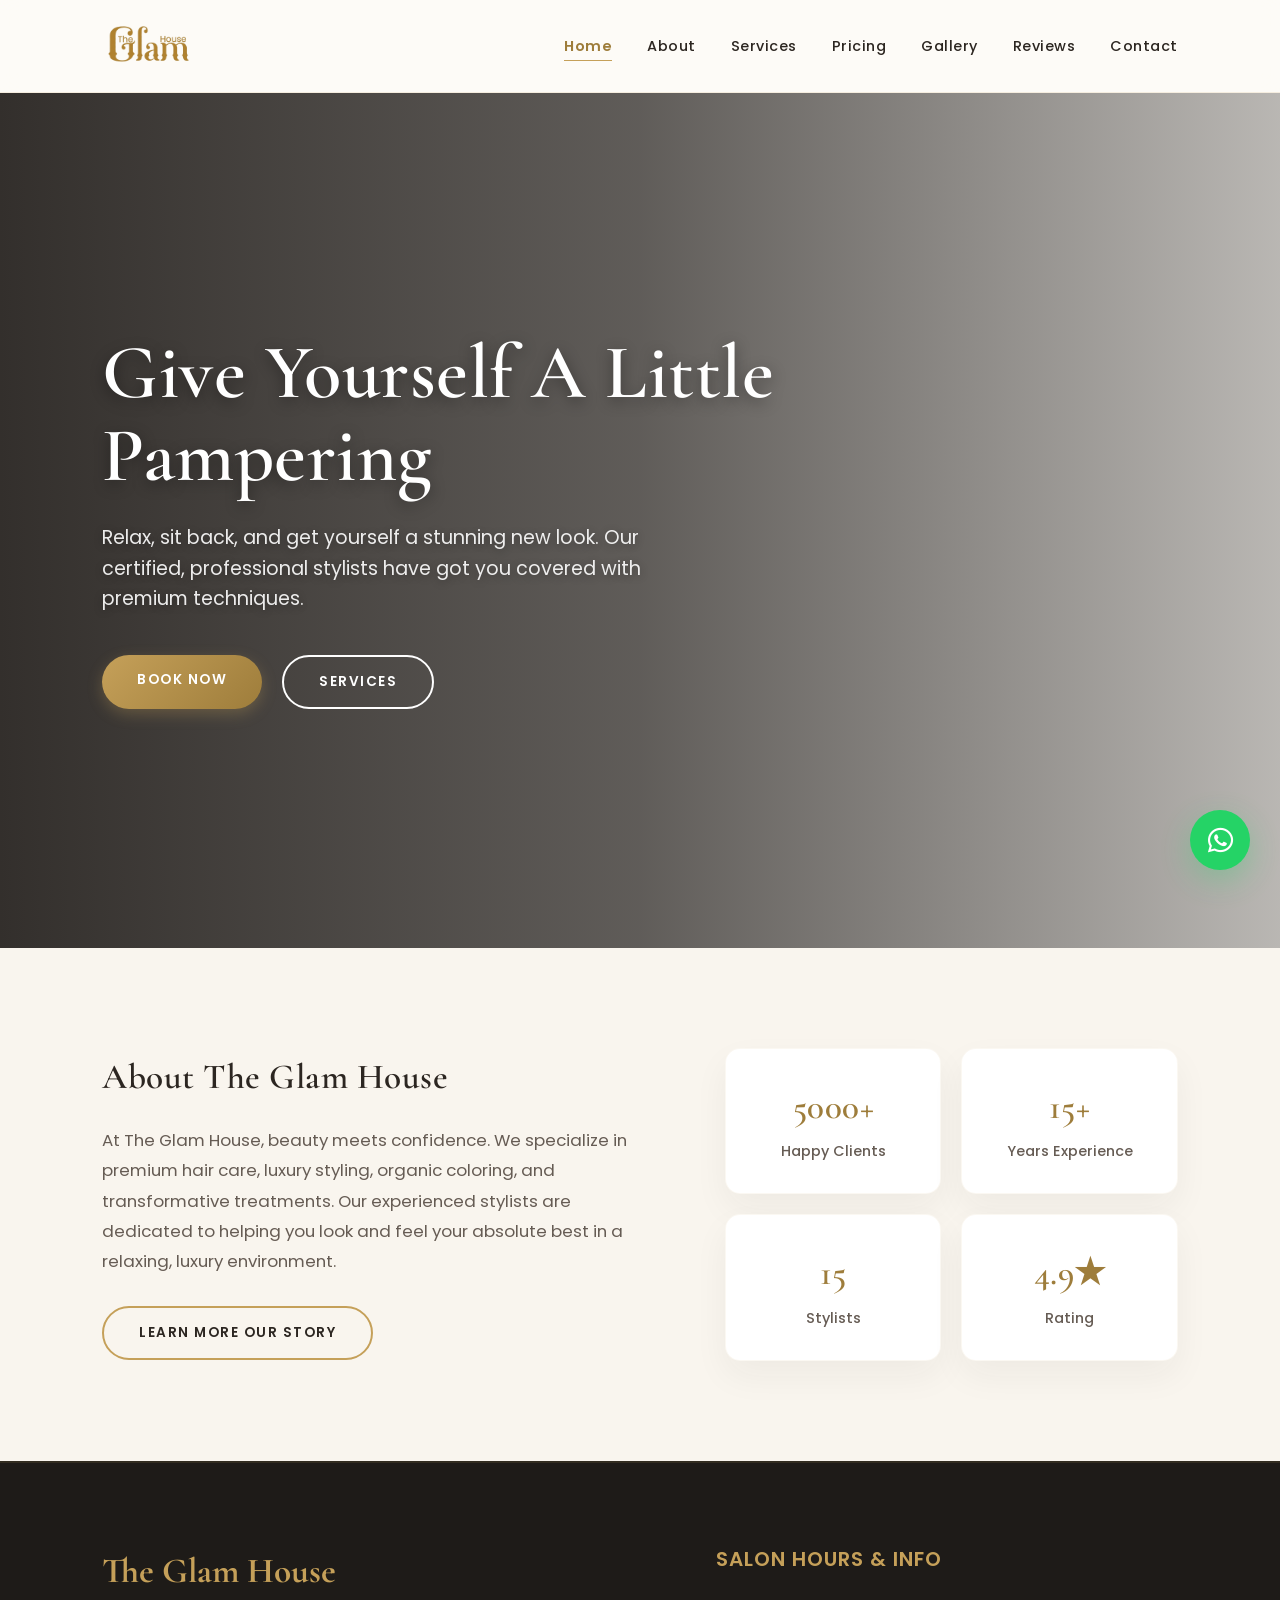
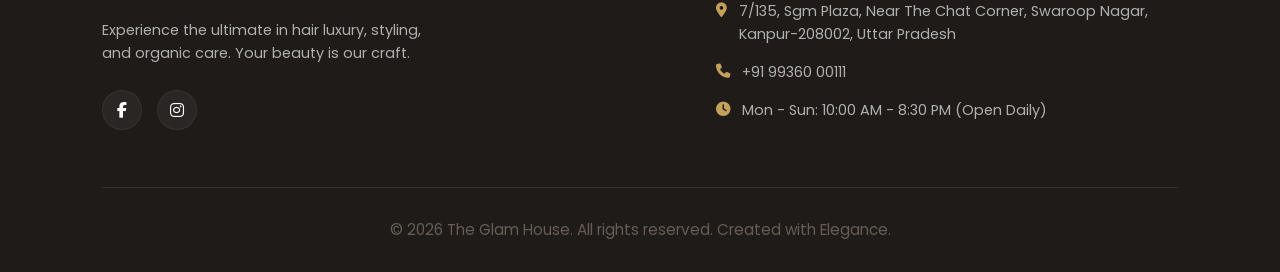
==== index.html @ 09b4316a "feat: implement catalog services, reviews, styling, and mobile responsiveness fixes" ====
<!DOCTYPE html>
<html lang="en">
<head>
    <meta charset="UTF-8">
    <meta name="viewport" content="width=device-width, initial-scale=1.0">
    <title>The Glam House | Premium Hair Salon & Luxury Styling</title>
    <meta name="description" content="Welcome to The Glam House, a premium hair salon specializing in luxury styling, custom hair coloring, restorative spa treatments, and bridal care.">
    <meta name="keywords" content="luxury hair salon, hair styling, hair coloring, keratin treatments, hair spa, salon mumbai, book hair appointment">
    
    <!-- Open Graph Tags -->
    <meta property="og:title" content="The Glam House | Premium Hair Salon & Luxury Styling">
    <meta property="og:description" content="Experience professional, premium hair care and styling tailored to your unique personality. Book your transformation today.">
    <meta property="og:type" content="website">
    
    <link rel="stylesheet" href="style.css">
    
    <!-- Google Fonts: Cormorant Garamond & Poppins -->
    <link rel="preconnect" href="https://fonts.googleapis.com">
    <link rel="preconnect" href="https://fonts.gstatic.com" crossorigin>
    <link href="https://fonts.googleapis.com/css2?family=Cormorant+Garamond:ital,wght@0,400;0,500;0,600;0,700;1,400&family=Poppins:wght@300;400;500;600;700&display=swap" rel="stylesheet">
    
    <!-- Font Awesome -->
    <link rel="stylesheet" href="https://cdnjs.cloudflare.com/ajax/libs/font-awesome/6.5.1/css/all.min.css">
</head>
<body>

    <!-- Header / Navigation -->
    <header>
        <nav class="navbar" id="navbar">
            <div class="logo">
                <a href="index.html"><img src="logo.png" alt="The Glam House Logo" class="logo-img"></a>
            </div>
            <ul class="nav-links">
                <li><a href="index.html" class="active">Home</a></li>
                <li><a href="about.html">About</a></li>
                <li><a href="services.html">Services</a></li>
                <li><a href="pricing.html">Pricing</a></li>
                <li><a href="gallery.html">Gallery</a></li>
                <li><a href="reviews.html">Reviews</a></li>
                <li><a href="contact.html">Contact</a></li>
            </ul>
            <div class="menu-btn" aria-label="Toggle Navigation Menu">
                <i class="fa-solid fa-bars"></i>
            </div>
        </nav>
    </header>

    <!-- Main Content -->
    <main>
        <!-- Hero Section -->
        <section class="hero">
            <div class="hero-content">
                <h1>Give Yourself A Little Pampering</h1>
                <p>
                    Relax, sit back, and get yourself a stunning new look. Our certified, professional stylists have got you covered with premium techniques.
                </p>
                <div class="hero-buttons">
                    <a href="contact.html" class="btn">Book Now</a>
                    <a href="services.html" class="btn-outline">Services</a>
                </div>
            </div>
        </section>

        <!-- About Section Preview -->
        <section class="about-section">
            <div class="about-content">
                <div class="about-text">
                    <h3>About The Glam House</h3>
                    <p>
                        At The Glam House, beauty meets confidence. We specialize in premium hair care, luxury styling, organic coloring, and transformative treatments. Our experienced stylists are dedicated to helping you look and feel your absolute best in a relaxing, luxury environment.
                    </p>
                    <a href="about.html" class="btn-outline">Learn More Our Story</a>
                </div>
                <div class="about-section-stats">
                    <div class="stat-box">
                        <h4>5000+</h4>
                        <p>Happy Clients</p>
                    </div>
                    <div class="stat-box">
                        <h4>15+</h4>
                        <p>Years Experience</p>
                    </div>
                    <div class="stat-box">
                        <h4>15</h4>
                        <p>Stylists</p>
                    </div>
                    <div class="stat-box">
                        <h4>4.9★</h4>
                        <p>Rating</p>
                    </div>
                </div>
            </div>
        </section>
    </main>

    <!-- Sitewide Footer -->
    <footer>
        <div class="footer-content">
            <div class="footer-brand">
                <div class="footer-logo">The Glam House</div>
                <p>Experience the ultimate in hair luxury, styling, and organic care. Your beauty is our craft.</p>
                <div class="social-icons">
                    <a href="https://www.facebook.com/theglamhousekanpur/" target="_blank" aria-label="Facebook"><i class="fab fa-facebook-f"></i></a>
                    <a href="https://www.instagram.com/theglamhouse.kanpur/?hl=en" target="_blank" aria-label="Instagram"><i class="fab fa-instagram"></i></a>
                    
                </div>
            </div>
            <div class="footer-contact">
                <h4>Salon Hours & Info</h4>
                <p><i class="fa-solid fa-location-dot"></i> 7/135, Sgm Plaza, Near The Chat Corner, Swaroop Nagar, Kanpur-208002, Uttar Pradesh</p>
                <p><i class="fa-solid fa-phone"></i> +91 99360 00111</p>
                <p><i class="fa-solid fa-clock"></i> Mon - Sun: 10:00 AM - 8:30 PM (Open Daily)</p>
            </div>
        </div>
        <div class="footer-bottom">
            <p>&copy; 2026 The Glam House. All rights reserved. Created with Elegance.</p>
        </div>
    </footer>

    <!-- Sitewide WhatsApp Floating Widget -->
    <a href="https://wa.me/919936000111?text=Hello%20The%20Glam%20House!%20I%20would%20like%20to%20inquire%20about%20booking%20an%20appointment." class="whatsapp-float" target="_blank" aria-label="Chat on WhatsApp">
        <i class="fab fa-whatsapp"></i>
    </a>

    <!-- Scripts -->
    <script src="script.js"></script>
</body>
</html>
---- style.css ----
/* ==========================================
   THE GLAM HOUSE - PREMIUM LUXURY STYLING
   ========================================== */

/* Design Variables */
:root {
    --bg-primary: #fdfbf7;
    --bg-secondary: #f9f5ee;
    --text-primary: #2c2621;
    --text-secondary: #665c54;
    --accent-gold: #c5a059;
    --accent-gold-dark: #9e7d3b;
    --accent-gold-light: rgba(197, 160, 89, 0.12);
    --white: #ffffff;
    --black-matte: #1e1b18;
    --shadow-lux: 0 15px 35px rgba(44, 38, 33, 0.05);
    --shadow-hover: 0 20px 45px rgba(197, 160, 89, 0.15);
    --transition-smooth: all 0.4s cubic-bezier(0.4, 0, 0.2, 1);
    --transition-fast: all 0.2s ease;
}

/* Global Reset & Base Styling */
* {
    margin: 0;
    padding: 0;
    box-sizing: border-box;
}

html {
    scroll-behavior: smooth;
    font-size: 16px;
}

body {
    background-color: var(--bg-primary);
    color: var(--text-primary);
    font-family: 'Poppins', sans-serif;
    line-height: 1.6;
    overflow-x: hidden;
}

main {
    min-height: 70vh;
}

/* Typography */
h1, h2, h3, h4 {
    font-family: 'Cormorant Garamond', serif;
    font-weight: 600;
    letter-spacing: 0.5px;
}

h1 {
    font-size: 3.5rem;
    line-height: 1.1;
    color: var(--text-primary);
}

h2 {
    font-size: 2.8rem;
    text-align: center;
    color: var(--text-primary);
    margin-bottom: 15px;
    position: relative;
}

h2::after {
    content: '';
    display: block;
    width: 60px;
    height: 2px;
    background: var(--accent-gold);
    margin: 15px auto 0;
}

p {
    font-size: 0.95rem;
    color: var(--text-secondary);
}

a {
    text-decoration: none;
    color: inherit;
    transition: var(--transition-fast);
}

section {
    padding: 100px 8%;
}

/* Helper Class: Button Styling */
.btn, .btn-outline {
    display: inline-block;
    padding: 14px 35px;
    border-radius: 50px;
    font-size: 0.85rem;
    font-weight: 600;
    letter-spacing: 1.5px;
    text-transform: uppercase;
    cursor: pointer;
    transition: var(--transition-smooth);
    font-family: 'Poppins', sans-serif;
    text-align: center;
}

.btn {
    background: linear-gradient(135deg, var(--accent-gold), var(--accent-gold-dark));
    color: var(--white);
    border: none;
    box-shadow: 0 5px 15px rgba(197, 160, 89, 0.3);
}

.btn:hover {
    transform: translateY(-3px);
    box-shadow: 0 8px 25px rgba(197, 160, 89, 0.45);
}

.btn-outline {
    background: transparent;
    color: var(--text-primary);
    border: 2px solid var(--accent-gold);
}

.btn-outline:hover {
    background: var(--accent-gold-light);
    transform: translateY(-3px);
}

/* ==========================================
   HEADER & NAVBAR
   ========================================== */
.navbar {
    display: flex;
    justify-content: space-between;
    align-items: center;
    padding: 20px 8%;
    background: rgba(253, 251, 247, 0.9);
    backdrop-filter: blur(12px);
    -webkit-backdrop-filter: blur(12px);
    position: sticky;
    top: 0;
    z-index: 1000;
    border-bottom: 1px solid rgba(197, 160, 89, 0.15);
    transition: var(--transition-smooth);
}

.logo {
    display: flex;
    align-items: center;
}

.logo-img {
    height: 52px;
    width: auto;
    display: block;
    object-fit: contain;
    transition: var(--transition-smooth);
}

.logo-img:hover {
    transform: scale(1.03);
}

.nav-links {
    display: flex;
    list-style: none;
    gap: 35px;
    align-items: center;
}

.nav-links a {
    font-size: 0.9rem;
    font-weight: 500;
    color: var(--text-primary);
    position: relative;
    padding: 5px 0;
    letter-spacing: 0.5px;
}

.nav-links a::after {
    content: '';
    position: absolute;
    bottom: 0;
    left: 0;
    width: 0;
    height: 1.5px;
    background-color: var(--accent-gold);
    transition: var(--transition-smooth);
}

.nav-links a:hover::after,
.nav-links a.active::after {
    width: 100%;
}

.nav-links a.active {
    color: var(--accent-gold-dark);
    font-weight: 600;
}

.menu-btn {
    display: none;
    font-size: 1.5rem;
    cursor: pointer;
    color: var(--text-primary);
    transition: var(--transition-fast);
}

.menu-btn:hover {
    color: var(--accent-gold);
}

/* ==========================================
   HERO SECTION (HOME)
   ========================================== */
.hero {
    min-height: 95vh;
    display: flex;
    align-items: center;
    padding: 80px 8%;
    background: linear-gradient(to right, rgba(29, 25, 22, 0.90) 0%, rgba(29, 25, 22, 0.70) 50%, rgba(29, 25, 22, 0.3) 100%), 
                url('https://images.unsplash.com/photo-1596462502278-27bfdc403348?w=1600') no-repeat center center/cover;
    position: relative;
}

.hero-content {
    max-width: 700px;
    z-index: 2;
    animation: fadeIn 1s ease;
}

.hero-content h1 {
    font-size: 4.8rem;
    color: var(--white);
    line-height: 1.08;
    margin-bottom: 25px;
    text-shadow: 0 4px 15px rgba(0, 0, 0, 0.4);
}

.hero-content p {
    font-size: 1.2rem;
    color: rgba(255, 255, 255, 0.9);
    margin-bottom: 40px;
    max-width: 550px;
    text-shadow: 0 2px 8px rgba(0, 0, 0, 0.3);
}

.hero-buttons {
    display: flex;
    gap: 20px;
}

.hero-content .btn-outline {
    color: var(--white);
    border-color: var(--white);
}

.hero-content .btn-outline:hover {
    background: rgba(255, 255, 255, 0.15);
    border-color: var(--accent-gold);
}

/* ==========================================
   ABOUT PREVIEW / SECTION
   ========================================== */
.about-section {
    background-color: var(--bg-secondary);
}

.about-content {
    display: flex;
    justify-content: space-between;
    align-items: center;
    gap: 80px;
}

.about-text {
    flex: 1.2;
}

.about-text h3 {
    font-size: 2.2rem;
    margin-bottom: 20px;
    color: var(--text-primary);
}

.about-text p {
    font-size: 1.05rem;
    line-height: 1.8;
    margin-bottom: 30px;
}

.about-section-stats {
    flex: 1;
    display: grid;
    grid-template-columns: 1fr 1fr;
    gap: 20px;
}

.stat-box {
    background: var(--white);
    padding: 30px 20px;
    border-radius: 15px;
    text-align: center;
    box-shadow: var(--shadow-lux);
    transition: var(--transition-smooth);
    border: 1px solid rgba(197, 160, 89, 0.08);
}

.stat-box:hover {
    transform: translateY(-5px);
    box-shadow: var(--shadow-hover);
    border-color: var(--accent-gold-light);
}

.stat-box h4 {
    font-size: 2.2rem;
    color: var(--accent-gold-dark);
    margin-bottom: 5px;
}

.stat-box p {
    font-size: 0.9rem;
    font-weight: 500;
}

/* ==========================================
   ABOUT PAGE
   ========================================== */
.about-hero-section {
    background: linear-gradient(rgba(44, 38, 33, 0.7), rgba(44, 38, 33, 0.7)), 
                url('https://images.unsplash.com/photo-1521590832167-7bcbfaa6381f?w=1600') no-repeat center center/cover;
    height: 40vh;
    display: flex;
    justify-content: center;
    align-items: center;
    text-align: center;
}

.about-hero-content h1 {
    color: var(--white);
    font-size: 4rem;
}

.about-hero-content .subtitle {
    color: var(--accent-gold);
    font-size: 1.2rem;
    letter-spacing: 2px;
    text-transform: uppercase;
    margin-top: 10px;
    font-weight: 500;
}

.about-intro {
    background-color: var(--bg-primary);
}

.about-grid {
    display: grid;
    grid-template-columns: 1.2fr 1fr;
    gap: 80px;
    align-items: center;
}

.about-text-content h2 {
    text-align: left;
    margin-bottom: 25px;
}

.about-text-content h2::after {
    margin: 15px 0 0;
}

.about-text-content p {
    font-size: 1.05rem;
    line-height: 1.8;
    margin-bottom: 20px;
}

.about-image-wrapper img {
    width: 100%;
    border-radius: 20px;
    box-shadow: var(--shadow-lux);
    border: 1px solid rgba(197, 160, 89, 0.15);
}

.about-stats-section {
    background-color: var(--bg-secondary);
}

.stats-grid {
    display: grid;
    grid-template-columns: repeat(4, 1fr);
    gap: 30px;
}

.stat-card {
    background: var(--white);
    padding: 40px 20px;
    border-radius: 20px;
    text-align: center;
    box-shadow: var(--shadow-lux);
    border: 1px solid rgba(197, 160, 89, 0.08);
    transition: var(--transition-smooth);
}

.stat-card:hover {
    transform: translateY(-8px);
    box-shadow: var(--shadow-hover);
    border-color: var(--accent-gold);
}

.stat-icon {
    font-size: 2rem;
    color: var(--accent-gold);
    margin-bottom: 15px;
}

.stat-card h3 {
    font-size: 2.5rem;
    color: var(--text-primary);
    margin-bottom: 5px;
}

.about-team {
    background-color: var(--bg-primary);
}

.section-desc {
    text-align: center;
    max-width: 600px;
    margin: 0 auto 50px;
    font-size: 1.05rem;
}

.team-grid {
    display: grid;
    grid-template-columns: repeat(3, 1fr);
    gap: 40px;
}

.team-card {
    background: var(--white);
    border-radius: 20px;
    overflow: hidden;
    box-shadow: var(--shadow-lux);
    border: 1px solid rgba(197, 160, 89, 0.08);
    transition: var(--transition-smooth);
}

.team-card:hover {
    transform: translateY(-10px);
    box-shadow: var(--shadow-hover);
    border-color: var(--accent-gold-light);
}

.team-card img {
    width: 100%;
    height: 350px;
    object-fit: cover;
    transition: var(--transition-smooth);
}

.team-card:hover img {
    scale: 1.03;
}

.team-info {
    padding: 25px;
    text-align: center;
}

.team-info h3 {
    font-size: 1.6rem;
    color: var(--text-primary);
    margin-bottom: 5px;
}

.team-info .role {
    font-size: 0.85rem;
    color: var(--accent-gold-dark);
    font-weight: 600;
    text-transform: uppercase;
    letter-spacing: 1px;
}

/* ==========================================
   SERVICES & CARDS
   ========================================== */
.services-section {
    background-color: var(--bg-primary);
}

.cards {
    display: grid;
    grid-template-columns: repeat(auto-fit, minmax(280px, 1fr));
    gap: 30px;
    margin-top: 50px;
}

.card {
    background: var(--white);
    padding: 40px 30px;
    border-radius: 20px;
    box-shadow: var(--shadow-lux);
    border: 1px solid rgba(197, 160, 89, 0.06);
    transition: var(--transition-smooth);
    position: relative;
    overflow: hidden;
}

.card::before {
    content: '';
    position: absolute;
    top: 0;
    left: 0;
    width: 100%;
    height: 4px;
    background: linear-gradient(90deg, var(--accent-gold), var(--accent-gold-dark));
    opacity: 0;
    transition: var(--transition-smooth);
}

.card:hover {
    transform: translateY(-8px);
    box-shadow: var(--shadow-hover);
    border-color: rgba(197, 160, 89, 0.25);
}

.card:hover::before {
    opacity: 1;
}

.card-icon {
    font-size: 2.2rem;
    color: var(--accent-gold-dark);
    margin-bottom: 25px;
}

.card h3 {
    font-size: 1.8rem;
    color: var(--text-primary);
    margin-bottom: 15px;
}

.card p {
    font-size: 0.95rem;
    line-height: 1.6;
}

/* ==========================================
   PRICING
   ========================================== */
.pricing-section {
    background-color: var(--bg-primary);
}

.price-card {
    background: var(--white);
    padding: 35px;
    border-radius: 20px;
    box-shadow: var(--shadow-lux);
    border: 1px solid rgba(197, 160, 89, 0.06);
    transition: var(--transition-smooth);
    display: flex;
    flex-direction: column;
    justify-content: space-between;
    align-items: center;
    text-align: center;
    position: relative;
}

.price-card:hover {
    transform: translateY(-8px);
    box-shadow: var(--shadow-hover);
    border-color: rgba(197, 160, 89, 0.25);
}

.price-card h3 {
    font-size: 1.6rem;
    color: var(--text-primary);
    margin-bottom: 15px;
}

.price-card .price-divider {
    width: 40px;
    height: 1px;
    background-color: var(--accent-gold-light);
    margin: 10px 0 15px;
}

.price-card h4 {
    font-size: 2.2rem;
    color: var(--accent-gold-dark);
    font-family: 'Poppins', sans-serif;
    font-weight: 600;
}

/* ==========================================
   GALLERY
   ========================================== */
.gallery-section {
    background-color: var(--bg-primary);
}

.gallery-grid {
    display: grid;
    grid-template-columns: repeat(auto-fit, minmax(280px, 1fr));
    gap: 30px;
    margin-top: 50px;
}

.gallery-item {
    border-radius: 20px;
    overflow: hidden;
    position: relative;
    box-shadow: var(--shadow-lux);
    aspect-ratio: 4/3;
    border: 1px solid rgba(197, 160, 89, 0.1);
}

.gallery-item img {
    width: 100%;
    height: 100%;
    object-fit: cover;
    display: block;
    transition: var(--transition-smooth);
}

.gallery-item::after {
    content: '';
    position: absolute;
    inset: 0;
    background: linear-gradient(to top, rgba(44, 38, 33, 0.8) 0%, transparent 60%);
    opacity: 0;
    transition: var(--transition-smooth);
}

.gallery-item:hover img {
    transform: scale(1.08);
}

.gallery-item:hover::after {
    opacity: 1;
}

/* ==========================================
   REVIEWS
   ========================================== */
.reviews-section {
    background-color: var(--bg-primary);
}

.review {
    background: var(--white);
    padding: 40px;
    border-radius: 20px;
    box-shadow: var(--shadow-lux);
    border: 1px solid rgba(197, 160, 89, 0.06);
    transition: var(--transition-smooth);
    display: flex;
    flex-direction: column;
    justify-content: space-between;
}

.review:hover {
    transform: translateY(-8px);
    box-shadow: var(--shadow-hover);
    border-color: rgba(197, 160, 89, 0.25);
}

.review-stars {
    color: var(--accent-gold);
    font-size: 1.1rem;
    margin-bottom: 20px;
    letter-spacing: 2px;
}

.review p {
    font-size: 1.05rem;
    font-style: italic;
    line-height: 1.7;
    color: var(--text-primary);
    margin-bottom: 25px;
    position: relative;
}

.review h4 {
    font-size: 1rem;
    font-family: 'Poppins', sans-serif;
    font-weight: 600;
    color: var(--accent-gold-dark);
    text-transform: uppercase;
    letter-spacing: 1px;
}

/* ==========================================
   CONTACT
   ========================================== */
.contact-section {
    background-color: var(--bg-primary);
}

.contact-container {
    display: grid;
    grid-template-columns: 1fr 1.2fr;
    gap: 60px;
    max-width: 1100px;
    margin: 40px auto 0;
    align-items: center;
}

.contact-info-panel {
    background-color: var(--bg-secondary);
    padding: 50px 40px;
    border-radius: 20px;
    border: 1px solid rgba(197, 160, 89, 0.1);
    box-shadow: var(--shadow-lux);
}

.contact-info-panel h3 {
    font-size: 2.2rem;
    color: var(--text-primary);
    margin-bottom: 20px;
}

.contact-info-panel p {
    margin-bottom: 30px;
}

.contact-details {
    display: flex;
    flex-direction: column;
    gap: 20px;
}

.contact-item {
    display: flex;
    gap: 15px;
    align-items: flex-start;
}

.contact-item i {
    font-size: 1.2rem;
    color: var(--accent-gold);
    margin-top: 5px;
}

.contact-item h5 {
    font-family: 'Poppins', sans-serif;
    font-size: 0.9rem;
    font-weight: 600;
    color: var(--text-primary);
}

.contact-item p {
    margin-bottom: 0;
    font-size: 0.9rem;
}

.contact-form-wrapper {
    background: var(--white);
    padding: 50px 45px;
    border-radius: 20px;
    box-shadow: var(--shadow-lux);
    border: 1px solid rgba(197, 160, 89, 0.08);
}

.contact-form-wrapper h3 {
    font-size: 2.2rem;
    margin-bottom: 30px;
    color: var(--text-primary);
}

.contact-form {
    display: flex;
    flex-direction: column;
    gap: 20px;
    max-width: 100%;
}

.form-group {
    display: flex;
    flex-direction: column;
    gap: 8px;
}

.form-group label {
    font-size: 0.8rem;
    font-weight: 600;
    text-transform: uppercase;
    letter-spacing: 1px;
    color: var(--text-secondary);
}

.contact-form input,
.contact-form textarea {
    width: 100%;
    padding: 15px 20px;
    border: 1px solid rgba(197, 160, 89, 0.2);
    border-radius: 10px;
    background-color: var(--bg-primary);
    color: var(--text-primary);
    font-family: 'Poppins', sans-serif;
    font-size: 0.95rem;
    transition: var(--transition-smooth);
}

.contact-form input:focus,
.contact-form textarea:focus {
    outline: none;
    border-color: var(--accent-gold-dark);
    background-color: var(--white);
    box-shadow: 0 0 0 3px rgba(197, 160, 89, 0.1);
}

.contact-form textarea {
    resize: vertical;
    min-height: 130px;
}

/* ==========================================
   CUSTOM MODAL FOR FORM SUCCESS/ERROR
   ========================================== */
.custom-modal-overlay {
    position: fixed;
    inset: 0;
    background-color: rgba(44, 38, 33, 0.6);
    backdrop-filter: blur(5px);
    display: flex;
    justify-content: center;
    align-items: center;
    z-index: 99999;
    opacity: 0;
    pointer-events: none;
    transition: var(--transition-smooth);
}

.custom-modal-overlay.active {
    opacity: 1;
    pointer-events: auto;
}

.custom-modal {
    background: var(--white);
    padding: 40px;
    border-radius: 20px;
    max-width: 450px;
    width: 90%;
    text-align: center;
    box-shadow: 0 25px 50px rgba(0, 0, 0, 0.2);
    border: 1px solid rgba(197, 160, 89, 0.15);
    transform: scale(0.8);
    transition: var(--transition-smooth);
}

.custom-modal.active {
    transform: scale(1);
}

.modal-icon {
    font-size: 3.5rem;
    margin-bottom: 20px;
}

.modal-icon.success {
    color: #4BB543;
}

.modal-icon.error {
    color: #ff3333;
}

.custom-modal h3 {
    font-size: 1.8rem;
    color: var(--text-primary);
    margin-bottom: 15px;
}

.custom-modal p {
    font-size: 0.95rem;
    line-height: 1.6;
    margin-bottom: 25px;
}

.modal-close-btn {
    background: var(--text-primary);
    color: var(--white);
    border: none;
    padding: 12px 30px;
    border-radius: 30px;
    font-weight: 600;
    cursor: pointer;
    font-family: 'Poppins', sans-serif;
    font-size: 0.85rem;
    letter-spacing: 1px;
    text-transform: uppercase;
    transition: var(--transition-fast);
}

.modal-close-btn:hover {
    background: var(--accent-gold-dark);
}

/* ==========================================
   FOOTER
   ========================================== */
footer {
    background-color: var(--black-matte);
    color: rgba(255, 255, 255, 0.85);
    padding: 80px 8% 30px;
    border-top: 2px solid var(--accent-gold-light);
}

.footer-content {
    display: grid;
    grid-template-columns: 1.2fr 1fr;
    gap: 60px;
    margin-bottom: 50px;
}

.footer-brand .footer-logo {
    font-family: 'Cormorant Garamond', serif;
    font-size: 2.2rem;
    font-weight: 700;
    color: var(--accent-gold);
    margin-bottom: 20px;
}

.footer-brand p {
    color: rgba(255, 255, 255, 0.65);
    margin-bottom: 25px;
    font-size: 0.9rem;
    max-width: 350px;
}

.social-icons {
    display: flex;
    gap: 15px;
}

.social-icons a {
    width: 40px;
    height: 40px;
    border-radius: 50%;
    background-color: rgba(255, 255, 255, 0.05);
    display: flex;
    align-items: center;
    justify-content: center;
    color: var(--white);
    transition: var(--transition-fast);
    border: 1px solid rgba(197, 160, 89, 0.1);
}

.social-icons a:hover {
    background-color: var(--accent-gold);
    color: var(--black-matte);
    transform: translateY(-3px);
}

.footer-links h4,
.footer-contact h4 {
    font-size: 1.25rem;
    color: var(--accent-gold);
    margin-bottom: 25px;
    font-family: 'Poppins', sans-serif;
    font-weight: 600;
    text-transform: uppercase;
    letter-spacing: 1px;
}

.footer-links ul {
    list-style: none;
    display: flex;
    flex-direction: column;
    gap: 12px;
}

.footer-links a {
    font-size: 0.9rem;
    color: rgba(255, 255, 255, 0.65);
    transition: var(--transition-fast);
}

.footer-links a:hover {
    color: var(--accent-gold);
    padding-left: 5px;
}

.footer-contact p {
    color: rgba(255, 255, 255, 0.65);
    margin-bottom: 15px;
    font-size: 0.9rem;
    display: flex;
    gap: 12px;
    align-items: flex-start;
}

.footer-contact i {
    color: var(--accent-gold);
    margin-top: 3px;
}

.footer-bottom {
    text-align: center;
    border-top: 1px solid rgba(255, 255, 255, 0.1);
    padding-top: 30px;
    font-size: 0.8rem;
    color: rgba(255, 255, 255, 0.45);
}

/* ==========================================
   WHATSAPP FLOATING WIDGET
   ========================================== */
.whatsapp-float {
    position: fixed;
    bottom: 30px;
    right: 30px;
    width: 60px;
    height: 60px;
    background-color: #25D366;
    border-radius: 50%;
    display: flex;
    align-items: center;
    justify-content: center;
    font-size: 1.8rem;
    color: var(--white);
    box-shadow: 0 10px 30px rgba(37, 211, 102, 0.3);
    z-index: 9999;
    transition: var(--transition-smooth);
    animation: pulseWhatsapp 2s infinite;
}

.whatsapp-float:hover {
    transform: scale(1.1) translateY(-3px);
    box-shadow: 0 15px 35px rgba(37, 211, 102, 0.45);
}

@keyframes pulseWhatsapp {
    0% {
        box-shadow: 0 0 0 0 rgba(37, 211, 102, 0.5);
    }
    70% {
        box-shadow: 0 0 0 15px rgba(37, 211, 102, 0);
    }
    100% {
        box-shadow: 0 0 0 0 rgba(37, 211, 102, 0);
    }
}

/* ==========================================
   RESPONSIVE DESIGN (MEDIA QUERIES)
   ========================================== */
@media (max-width: 1100px) {
    section {
        padding: 80px 5%;
    }
    .navbar {
        padding: 20px 5%;
    }
    .hero {
        justify-content: center;
        text-align: center;
        padding: 60px 5%;
    }
    .hero-content {
        margin: 0 auto;
    }
    .hero-content h1 {
        font-size: 3.8rem;
    }
    .hero-content p {
        margin: 0 auto 30px;
    }
    .hero-buttons {
        justify-content: center;
    }
    .about-grid {
        grid-template-columns: 1fr;
        gap: 50px;
    }
    .contact-container {
        grid-template-columns: 1fr;
        gap: 40px;
    }
}

@media (max-width: 900px) {
    /* Responsive Navigation Styles using .active class */
    .menu-btn {
        display: block;
        z-index: 1100;
    }

    .nav-links {
        position: fixed;
        top: 0;
        right: 0;
        height: 100vh;
        width: 300px;
        background-color: var(--bg-primary);
        flex-direction: column;
        justify-content: center;
        align-items: center;
        gap: 30px;
        box-shadow: -10px 0 30px rgba(0,0,0,0.05);
        border-left: 1px solid rgba(197, 160, 89, 0.15);
        z-index: 1050;
        
        /* Hidden state */
        transform: translateX(100%);
        opacity: 0;
        pointer-events: none;
        transition: var(--transition-smooth);
    }

    .nav-links.active {
        /* Visible state */
        transform: translateX(0);
        opacity: 1;
        pointer-events: auto;
    }

    .about-content {
        flex-direction: column;
        gap: 50px;
    }
    
    .stats-grid {
        grid-template-columns: 1fr 1fr;
    }

    .team-grid {
        grid-template-columns: 1fr;
        gap: 30px;
        max-width: 450px;
        margin: 0 auto;
    }

    .footer-content {
        grid-template-columns: 1fr;
        gap: 40px;
    }
}

@media (max-width: 600px) {
    h1 {
        font-size: 2.8rem;
    }
    h2 {
        font-size: 2.2rem;
    }
    .hero-content h1 {
        font-size: 3rem;
    }
    .hero-buttons {
        flex-direction: column;
        gap: 15px;
    }
    .stats-grid {
        grid-template-columns: 1fr;
    }
    .about-section-stats {
        grid-template-columns: 1fr;
    }
    .contact-form-wrapper {
        padding: 30px 20px;
    }
    .contact-info-panel {
        padding: 30px 20px;
    }
    .nav-links {
        width: 100%;
    }
}

/* ==========================================
   SERVICES CATEGORY TABS & PRICING MENU
   ========================================== */
.category-tabs {
    display: flex;
    justify-content: center;
    gap: 15px;
    margin-bottom: 40px;
    flex-wrap: wrap;
    animation: fadeIn 0.8s ease;
}

.tab-btn {
    background: var(--bg-secondary);
    color: var(--text-secondary);
    border: 1px solid rgba(197, 160, 89, 0.20);
    padding: 12px 28px;
    border-radius: 50px;
    font-size: 0.85rem;
    font-weight: 600;
    letter-spacing: 1px;
    text-transform: uppercase;
    cursor: pointer;
    transition: var(--transition-smooth);
    font-family: 'Poppins', sans-serif;
}

.tab-btn:hover {
    background: var(--accent-gold-light);
    color: var(--accent-gold-dark);
    border-color: var(--accent-gold);
    transform: translateY(-2px);
}

.tab-btn.active {
    background: linear-gradient(135deg, var(--accent-gold), var(--accent-gold-dark));
    color: var(--white);
    border-color: var(--accent-gold);
    box-shadow: 0 5px 15px rgba(197, 160, 89, 0.3);
}

.tab-content {
    display: none;
    opacity: 0;
    transform: translateY(15px);
    transition: opacity 0.4s ease, transform 0.4s ease;
}

.tab-content.active {
    display: block;
    opacity: 1;
    transform: translateY(0);
}

@keyframes fadeInTab {
    from {
        opacity: 0;
        transform: translateY(15px);
    }
    to {
        opacity: 1;
        transform: translateY(0);
    }
}

.tab-content.active {
    animation: fadeInTab 0.5s cubic-bezier(0.4, 0, 0.2, 1) forwards;
}

/* Classic Salon Pricing Menu */
.pricing-menu-container {
    max-width: 900px;
    margin: 50px auto 0;
    animation: fadeIn 0.8s ease;
}

.pricing-category-block {
    margin-bottom: 50px;
}

.pricing-category-title {
    font-size: 2.2rem;
    color: var(--accent-gold-dark);
    margin-bottom: 25px;
    border-bottom: 1.5px solid rgba(197, 160, 89, 0.2);
    padding-bottom: 8px;
    text-align: left;
}

.pricing-menu-item-wrapper {
    margin-bottom: 25px;
}

.pricing-menu-item {
    display: flex;
    justify-content: space-between;
    align-items: baseline;
}

.pricing-item-name {
    font-size: 1.15rem;
    font-weight: 500;
    color: var(--text-primary);
    white-space: nowrap;
}

.pricing-item-leader {
    flex-grow: 1;
    border-bottom: 1.5px dotted rgba(44, 38, 33, 0.25);
    margin: 0 15px;
}

.pricing-item-price {
    font-family: 'Poppins', sans-serif;
    font-weight: 600;
    font-size: 1.15rem;
    color: var(--accent-gold-dark);
    white-space: nowrap;
}

.pricing-item-desc {
    font-size: 0.88rem;
    color: var(--text-secondary);
    margin-top: 4px;
    padding-right: 50px;
    line-height: 1.5;
}

@media (max-width: 768px) {
    .pricing-menu-item {
        flex-direction: column;
        align-items: flex-start;
    }
    
    .pricing-item-leader {
        display: none;
    }
    
    .pricing-item-price {
        margin-top: 4px;
        font-size: 1.1rem;
    }
    
    .pricing-item-desc {
        margin-top: 6px;
        padding-right: 0;
    }
    
    .pricing-category-title {
        font-size: 1.8rem;
    }

    /* Horizontal scrollable category tabs on tablets and mobiles */
    .category-tabs {
        justify-content: flex-start;
        flex-wrap: nowrap;
        overflow-x: auto;
        padding: 5px 0 15px;
        -webkit-overflow-scrolling: touch;
        scroll-snap-type: x mandatory;
        gap: 10px;
        scrollbar-width: none;  /* Firefox */
    }
    
    .category-tabs::-webkit-scrollbar {
        display: none; /* Safari and Chrome */
    }
    
    .tab-btn {
        flex: 0 0 auto;
        scroll-snap-align: start;
        padding: 10px 22px;
        font-size: 0.8rem;
    }
}

/* ==========================================
   MOBILE-SPECIFIC LAYOUT OVERRIDES (480px)
   ========================================== */
@media (max-width: 480px) {
    section {
        padding: 60px 4%;
    }
    
    .hero {
        padding: 80px 4% 60px;
        min-height: 80vh;
    }
    
    .hero-content h1 {
        font-size: 2.2rem;
        line-height: 1.15;
        margin-bottom: 20px;
    }
    
    .hero-content p {
        font-size: 1rem;
        margin-bottom: 30px;
    }
    
    .cards {
        grid-template-columns: 1fr;
        gap: 20px;
    }
    
    .gallery-grid {
        grid-template-columns: 1fr;
        gap: 15px;
    }
    
    .about-intro .about-text-content h2 {
        font-size: 2.2rem;
    }
}
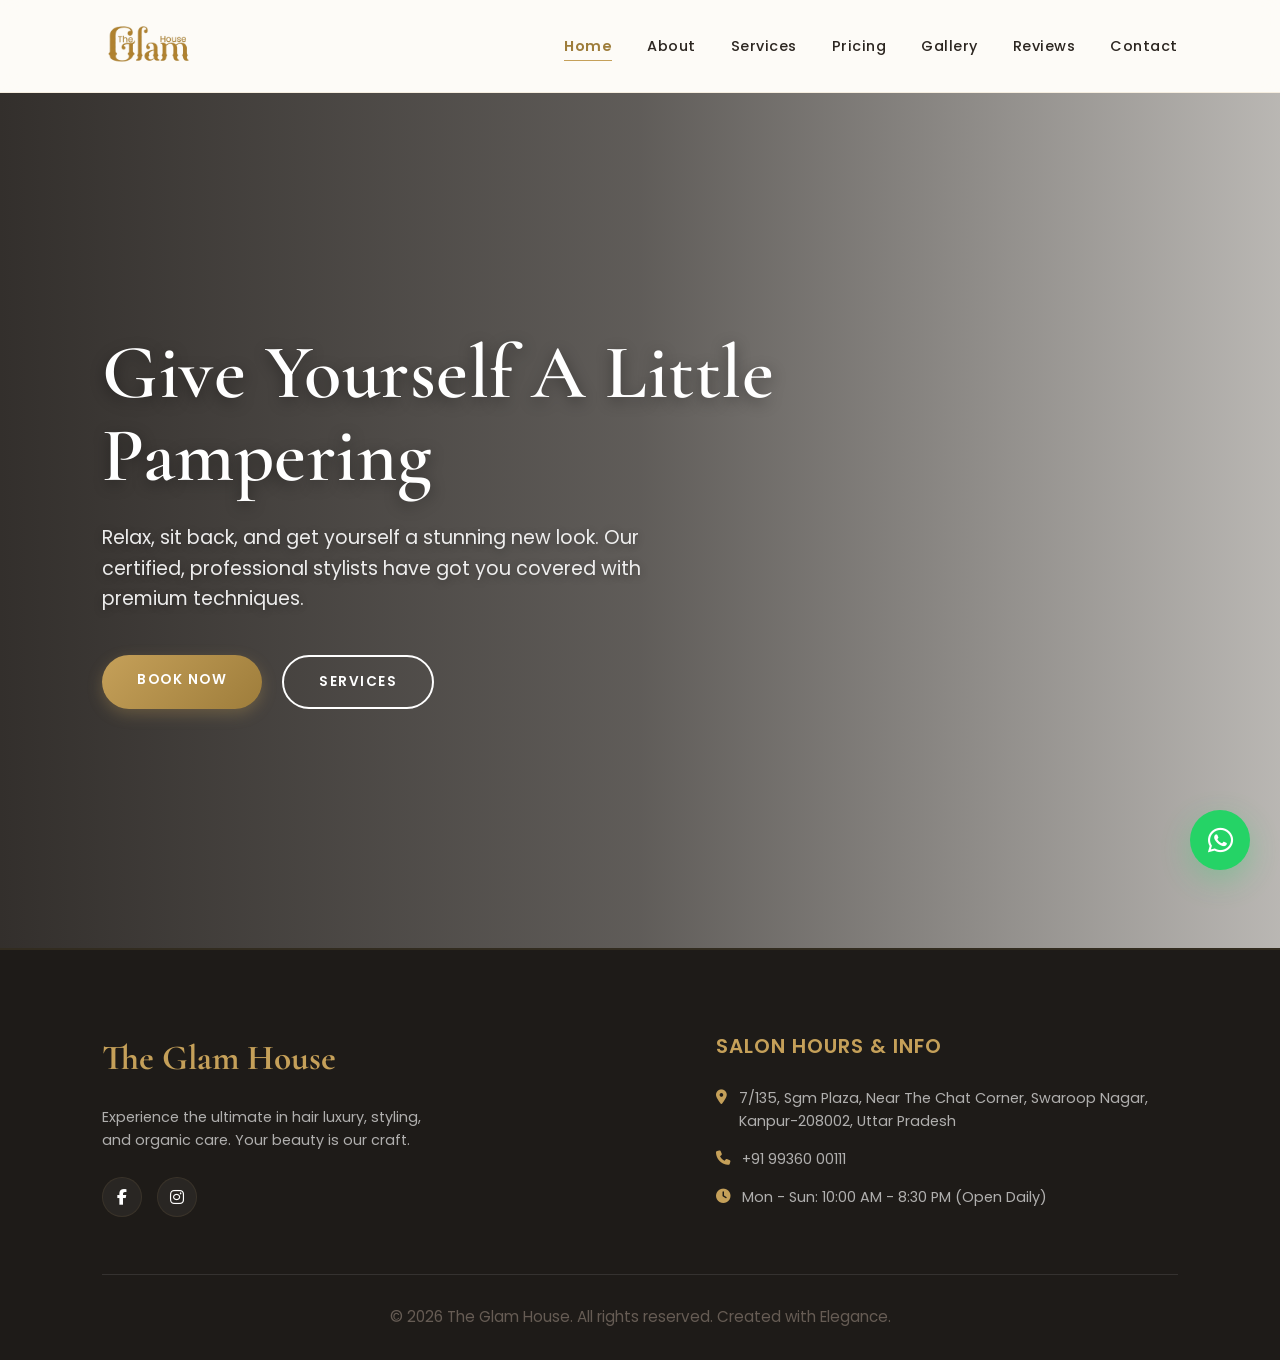
==== commit 5429fdf8: "style: move stats to about page, remove preview from home, and refine responsive grid" ====
--- a/index.html
+++ b/index.html
@@ -60,37 +60,7 @@
                 </div>
             </div>
         </section>
-
-        <!-- About Section Preview -->
-        <section class="about-section">
-            <div class="about-content">
-                <div class="about-text">
-                    <h3>About The Glam House</h3>
-                    <p>
-                        At The Glam House, beauty meets confidence. We specialize in premium hair care, luxury styling, organic coloring, and transformative treatments. Our experienced stylists are dedicated to helping you look and feel your absolute best in a relaxing, luxury environment.
-                    </p>
-                    <a href="about.html" class="btn-outline">Learn More Our Story</a>
-                </div>
-                <div class="about-section-stats">
-                    <div class="stat-box">
-                        <h4>5000+</h4>
-                        <p>Happy Clients</p>
-                    </div>
-                    <div class="stat-box">
-                        <h4>15+</h4>
-                        <p>Years Experience</p>
-                    </div>
-                    <div class="stat-box">
-                        <h4>15</h4>
-                        <p>Stylists</p>
-                    </div>
-                    <div class="stat-box">
-                        <h4>4.9★</h4>
-                        <p>Rating</p>
-                    </div>
-                </div>
-            </div>
-        </section>
+        
     </main>
 
     <!-- Sitewide Footer -->
--- a/style.css
+++ b/style.css
@@ -295,6 +295,13 @@
     display: grid;
     grid-template-columns: 1fr 1fr;
     gap: 20px;
+}
+
+.about-intro-stats {
+    display: grid;
+    grid-template-columns: repeat(4, 1fr);
+    gap: 30px;
+    margin-top: 50px;
 }
 
 .stat-box {
@@ -1141,6 +1148,11 @@
         grid-template-columns: 1fr;
         gap: 40px;
     }
+
+    .about-intro-stats {
+        grid-template-columns: 1fr 1fr;
+        gap: 20px;
+    }
 }
 
 @media (max-width: 600px) {
@@ -1387,4 +1399,9 @@
     .about-intro .about-text-content h2 {
         font-size: 2.2rem;
     }
+
+    .about-intro-stats {
+        grid-template-columns: 1fr;
+        gap: 15px;
+    }
 }
